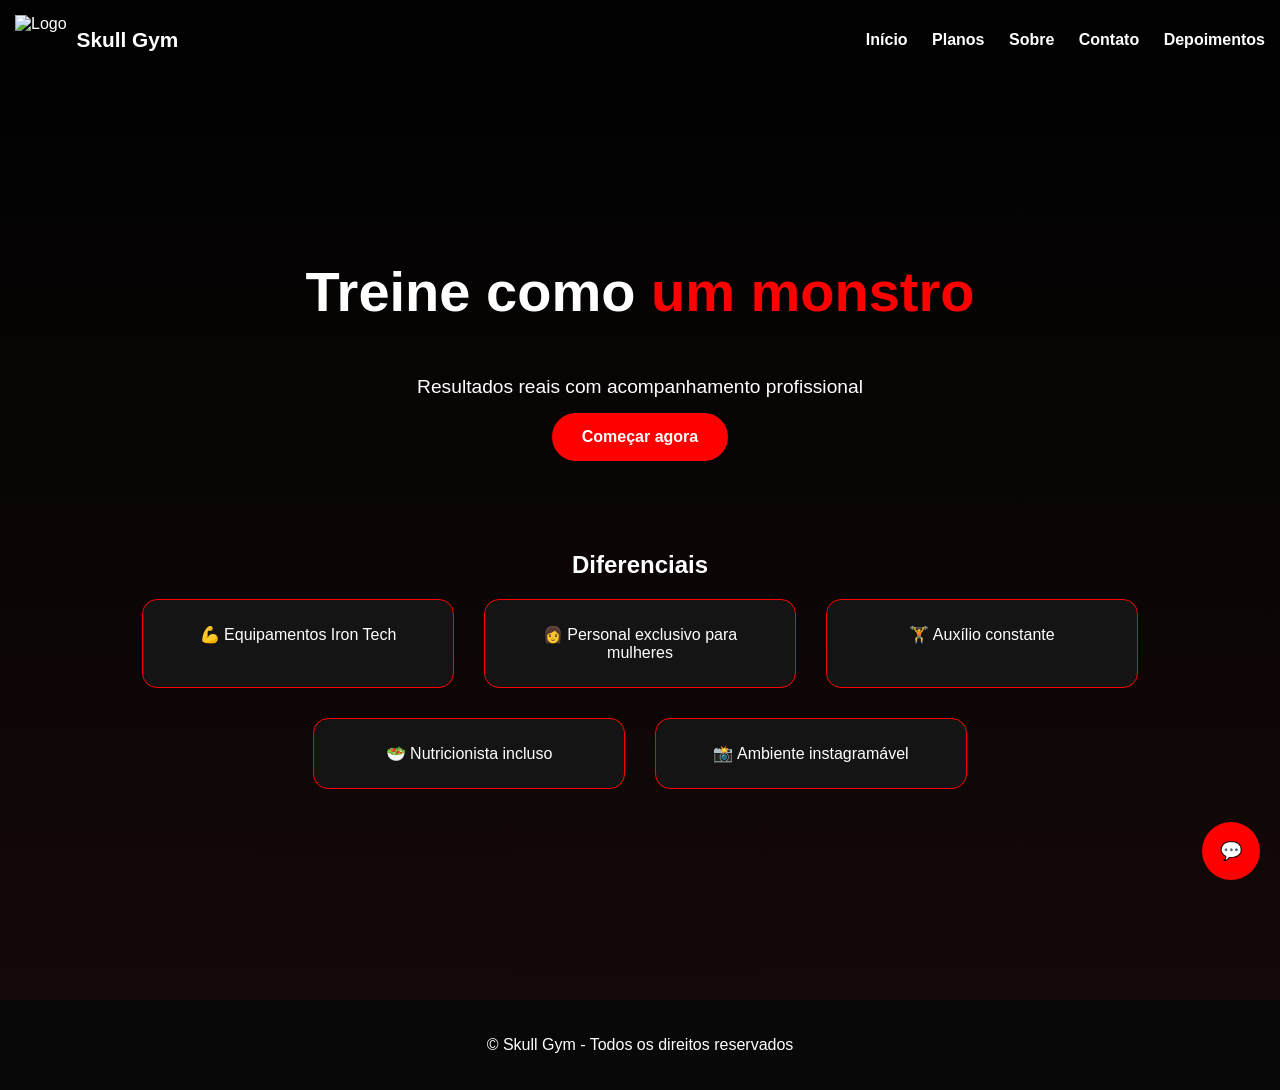
==== index.html @ 9f051b6b "Add files via upload" ====
<!DOCTYPE html>
<html lang="pt-br">
<head>
<meta charset="UTF-8">
<title>Skull Gym</title>
<link rel="stylesheet" href="style.css">
</head>

<body>

<nav>
    <div class="logo">
        <img src="skullgym/logo.png" alt="Logo">
        <span>Skull Gym</span>
    </div>

    <div class="menu">
        <a href="index.html">Início</a>
        <a href="planos.html">Planos</a>
        <a href="sobre.html">Sobre</a>
        <a href="contato.html">Contato</a>
        <a href="depoimentos.html">Depoimentos</a>
    </div>
</nav>

<header class="fundo">
    <h1>Treine como <span>um monstro</span></h1>
    <p>Resultados reais com acompanhamento profissional</p>

        <a class="btn"
    href="https://wa.me/5599999999999?text=Quero começar na Skull Gym">
    Começar agora
    </a>
    <div class="section">
    <h2>Diferenciais</h2>

    <div class="cards">
    <div class="card">💪 Equipamentos Iron Tech</div>
    <div class="card">👩 Personal exclusivo para mulheres</div>
    <div class="card">🏋️ Auxílio constante</div>
    <div class="card">🥗 Nutricionista incluso</div>
    <div class="card">📸 Ambiente instagramável</div>
    </div>
    </div>


</header>

<footer>
<p>© Skull Gym - Todos os direitos reservados</p>
</footer>


<a class="whatsapp"
href="https://wa.me/5599999999999?text=Quero saber mais">
💬
</a>

</body>
</html>
---- style.css ----
body {
    margin: 0;
    font-family: 'Segoe UI', sans-serif;
    background: #0b0b0b;
    color: #fff;
   
}

/* NAVBAR */
nav {
    background: rgba(0,0,0,0.95);
    padding: 15px;
    display: flex;
    justify-content: space-between;
    align-items: center;
}

/* LOGO */
.logo {
    display: flex;
    align-items: center;
}

.logo img {
    height: 50px;
    margin-right: 10px;
}

.logo span {
    font-size: 1.3rem;
    font-weight: bold;
    color: #ffffff;
}

/* MENU */
.menu a {
    color: #fff;
    margin-left: 20px;
    text-decoration: none;
    font-weight: bold;
    transition: 0.3s;
}

.menu a:hover {
    color: #ff0000;
}

/* HERO */
header {
    background: linear-gradient(rgba(0, 0, 0, 0.844), rgba(47, 1, 1, 0.26)),
    url('https://images.unsplash.com/photo-1583454110551-21f2fa2afe61') center/cover;
    height: 90vh;
    display: flex;
    flex-direction: column;
    justify-content: center;
    align-items: center;
    text-align: center; 
    min-height: 920px;
}

.fundo{
     background: linear-gradient(rgba(0, 0, 0, 0.844), rgba(47, 1, 1, 0.26)),
    url('https://images.unsplash.com/photo-1583454110551-21f2fa2afe61') center/cover;
    height: 90vh;
    display: flex;
    flex-direction: column;
    justify-content: center;
    align-items: center;
    text-align: center; 
    min-height: 920px;
}

header h1 {
    
    font-size: 3.5rem;
    color: #fff;
}

header span {
    color: #ff0000;
}

header p {
    margin: 15px 0;
    font-size: 1.2rem;
}

/* BOTÃO */
.btn {
    background: #ff0000;
    color: #fff;
    padding: 15px 30px;
    border-radius: 30px;
    text-decoration: none;
    font-weight: bold;
    transition: 0.3s;
}

.btn:hover {
    transform: scale(1.1);
}

/* SEÇÕES */
.section {
    padding: 70px 20px;
    text-align: center;
}

.section h2 {
    color: #ffffff;
}

/* CARDS */
.cards {
    display: flex;
    justify-content: center;
    flex-wrap: wrap;
    gap: 30px;
}

.card {
    background: #141414;
    padding: 25px;
    border-radius: 15px;
    width: 260px;
    transition: 0.3s;
    border: 1px solid #ff0000;
}

.card:hover {
    transform: translateY(-10px);
}

/* WHATSAPP */
.whatsapp {
    position: fixed;
    bottom: 20px;
    right: 20px;
    background: #ff0000;
    padding: 18px;
    border-radius: 50%;
    color: #fff;
    text-decoration: none;
    font-size: 18px;
}

/* FOOTER */
footer {
    background: #0000003b;
    padding: 20px;
    text-align: center;
   
    
}
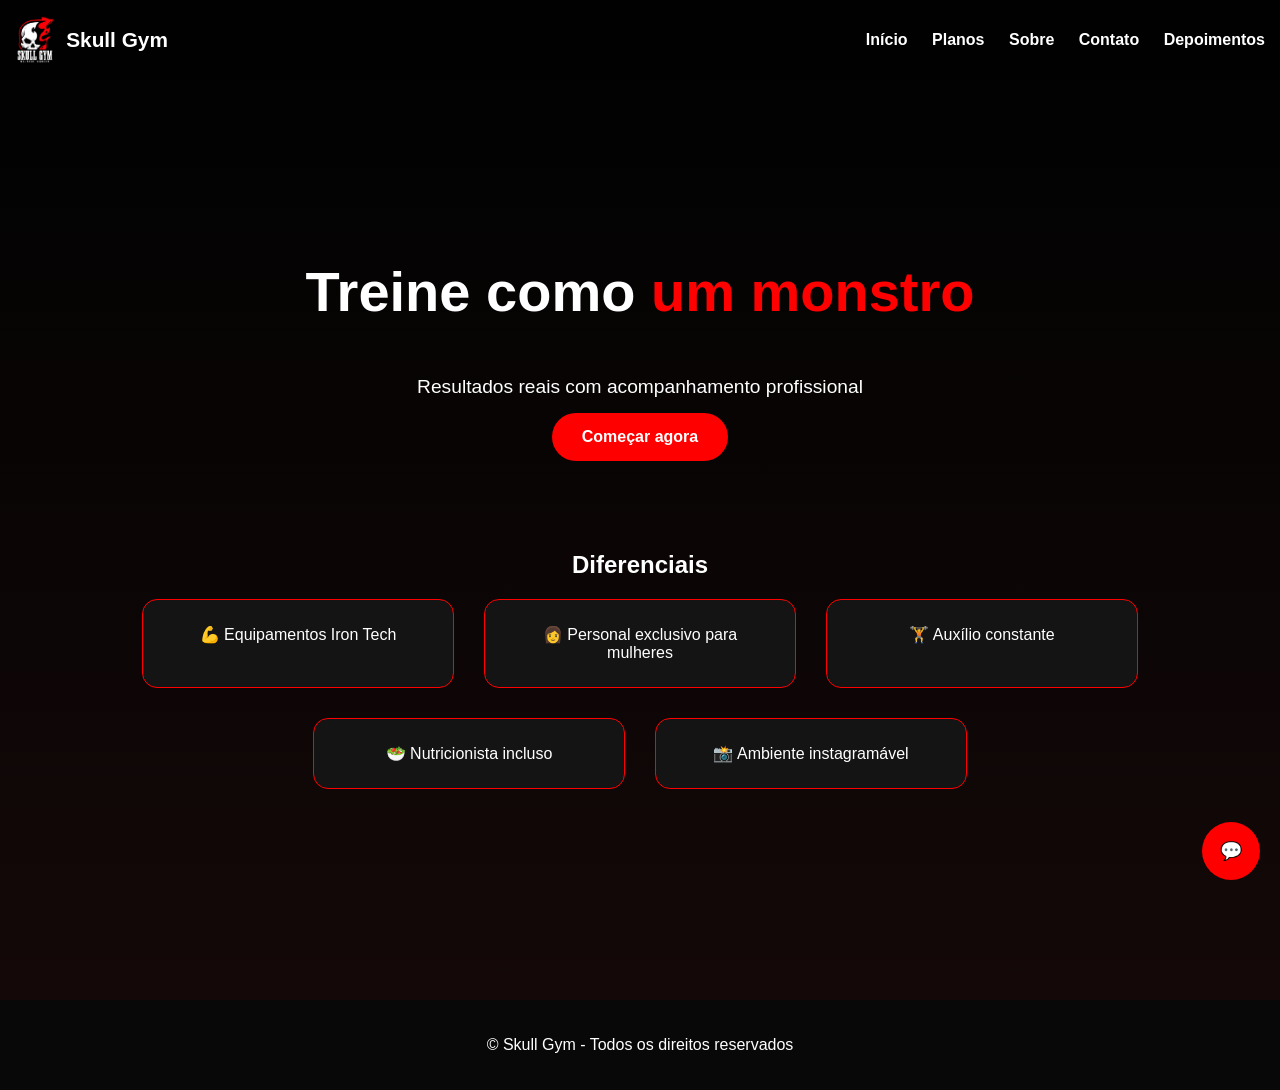
==== commit b74c15de: "Fix WhatsApp contact link in index.html Updated WhatsApp link in the header and footer." ====
--- a/index.html
+++ b/index.html
@@ -28,7 +28,7 @@
     <p>Resultados reais com acompanhamento profissional</p>
 
         <a class="btn"
-    href="https://wa.me/5599999999999?text=Quero começar na Skull Gym">
+    href="https://wa.me/5528999166566?text=Quero começar na Skull Gym">
     Começar agora
     </a>
     <div class="section">
@@ -57,4 +57,4 @@
 </a>
 
 </body>
-</html>+</html>
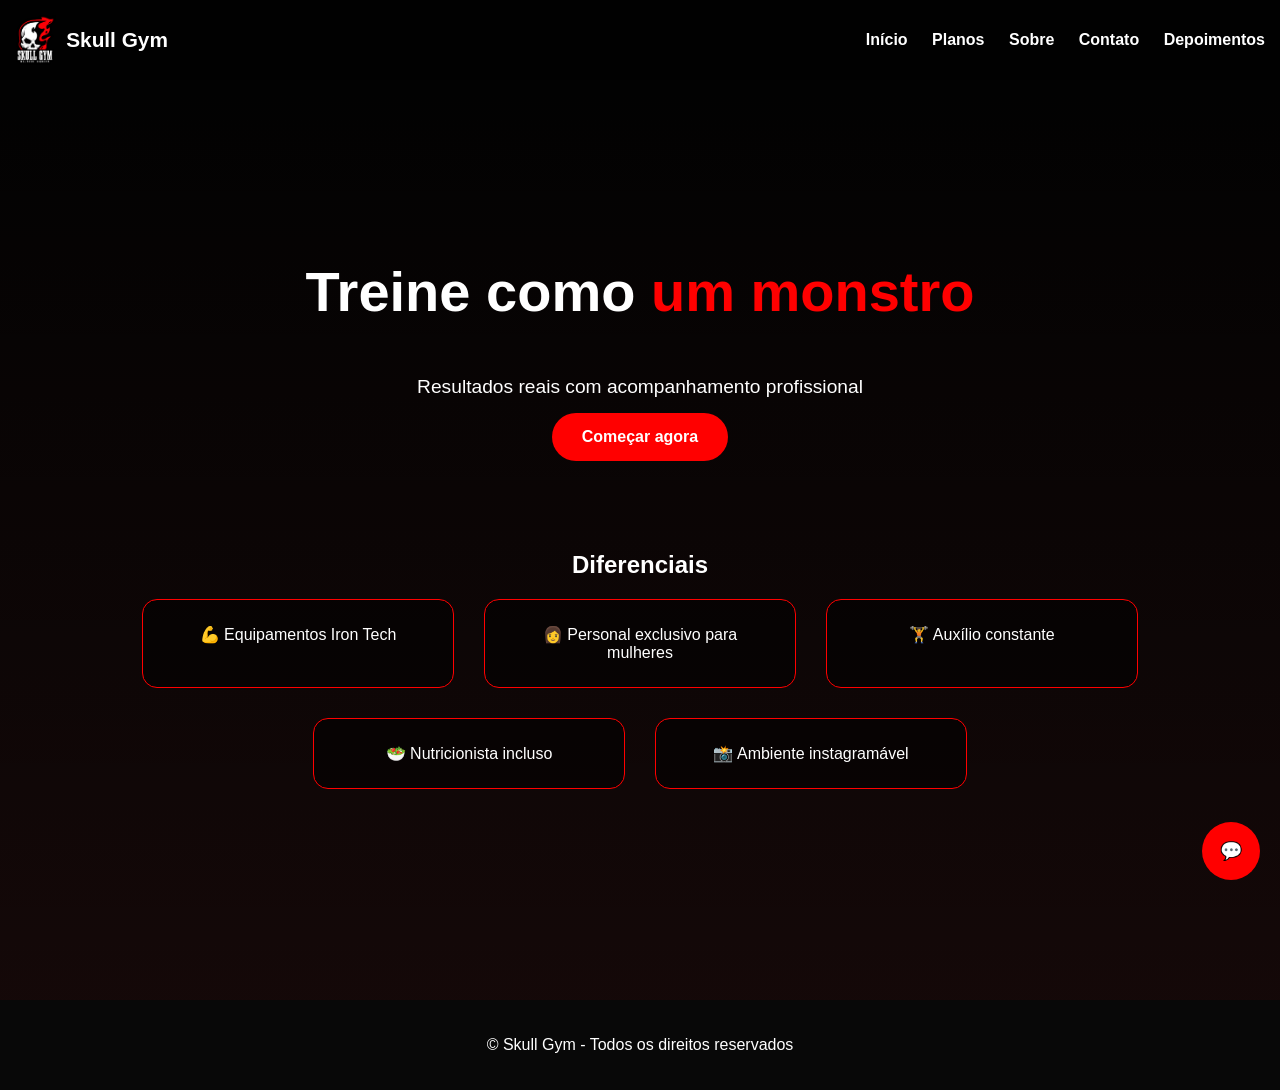
==== commit d88aa3c7: "Add files via upload" ====
--- a/index.html
+++ b/index.html
@@ -4,6 +4,7 @@
 <meta charset="UTF-8">
 <title>Skull Gym</title>
 <link rel="stylesheet" href="style.css">
+<meta name="viewport" content="width=device-width, initial-scale=1.0">
 </head>
 
 <body>
@@ -52,9 +53,9 @@
 
 
 <a class="whatsapp"
-href="https://wa.me/5599999999999?text=Quero saber mais">
+href="https://wa.me/5528999166566?text=Quero saber mais">
 💬
 </a>
 
 </body>
-</html>
+</html>
--- a/style.css
+++ b/style.css
@@ -72,7 +72,7 @@
 
 header h1 {
     
-    font-size: 3.5rem;
+    font-size: clamp(2rem, 5vw, 3.5rem);
     color: #fff;
 }
 
@@ -82,7 +82,7 @@
 
 header p {
     margin: 15px 0;
-    font-size: 1.2rem;
+    font-size: clamp(1rem, 2.5vw, 1.2rem);
 }
 
 /* BOTÃO */
@@ -119,7 +119,7 @@
 }
 
 .card {
-    background: #141414;
+    background: rgba(0, 0, 0, 0.5);
     padding: 25px;
     border-radius: 15px;
     width: 260px;
@@ -154,3 +154,86 @@
 }
 
 
+@media (max-width: 768px) {
+
+   
+
+    .menu {
+        display: block;
+        
+        gap: 10px;
+    }
+
+    .header h1 {
+        font-size: 2rem;
+    }
+
+    .header p {
+        font-size: 1rem;
+    }
+
+    .section {
+        padding: 50px 15px;
+    }
+
+}
+
+/* IMAGEM ANTES/DEPOIS */
+.before-after {
+    
+    gap: 8px;
+    justify-content: center;
+}
+
+.before-after img {
+    width: 100%;
+    max-width: 45%;
+    height: 140px;
+    object-fit: cover;
+    border-radius: 8px;
+}
+
+.before-after img:hover {
+    transform: scale(1.05);
+    transition: 0.3s;
+}
+/* ESTRELAS */
+.stars {
+    color: gold;
+    margin-bottom: 10px;
+    font-size: 1.2rem;
+}
+
+.depoimentosCard {
+   
+        background: rgba(0, 0, 0, 0.5);
+    padding: 25px;
+    border-radius: 15px;
+    width: 260px;
+    transition: 0.3s;
+    border: 1px solid #ff0000;
+    max-width: 300px;
+    margin: auto;
+}
+
+.depoimentosCards {
+
+    display: flex;
+    justify-content: center;
+    flex-wrap: wrap;
+    gap: 30px;
+                                        
+}
+
+/* CARD DEPOIMENTO */
+.depoimentosCard p {
+    font-style: italic;
+}
+
+.grid {
+    display: flex;
+    grid-template-columns: repeat(auto, minmax(280px, 1fr));
+    gap: 20px;
+    max-width: 1200px;
+    margin: auto;
+}
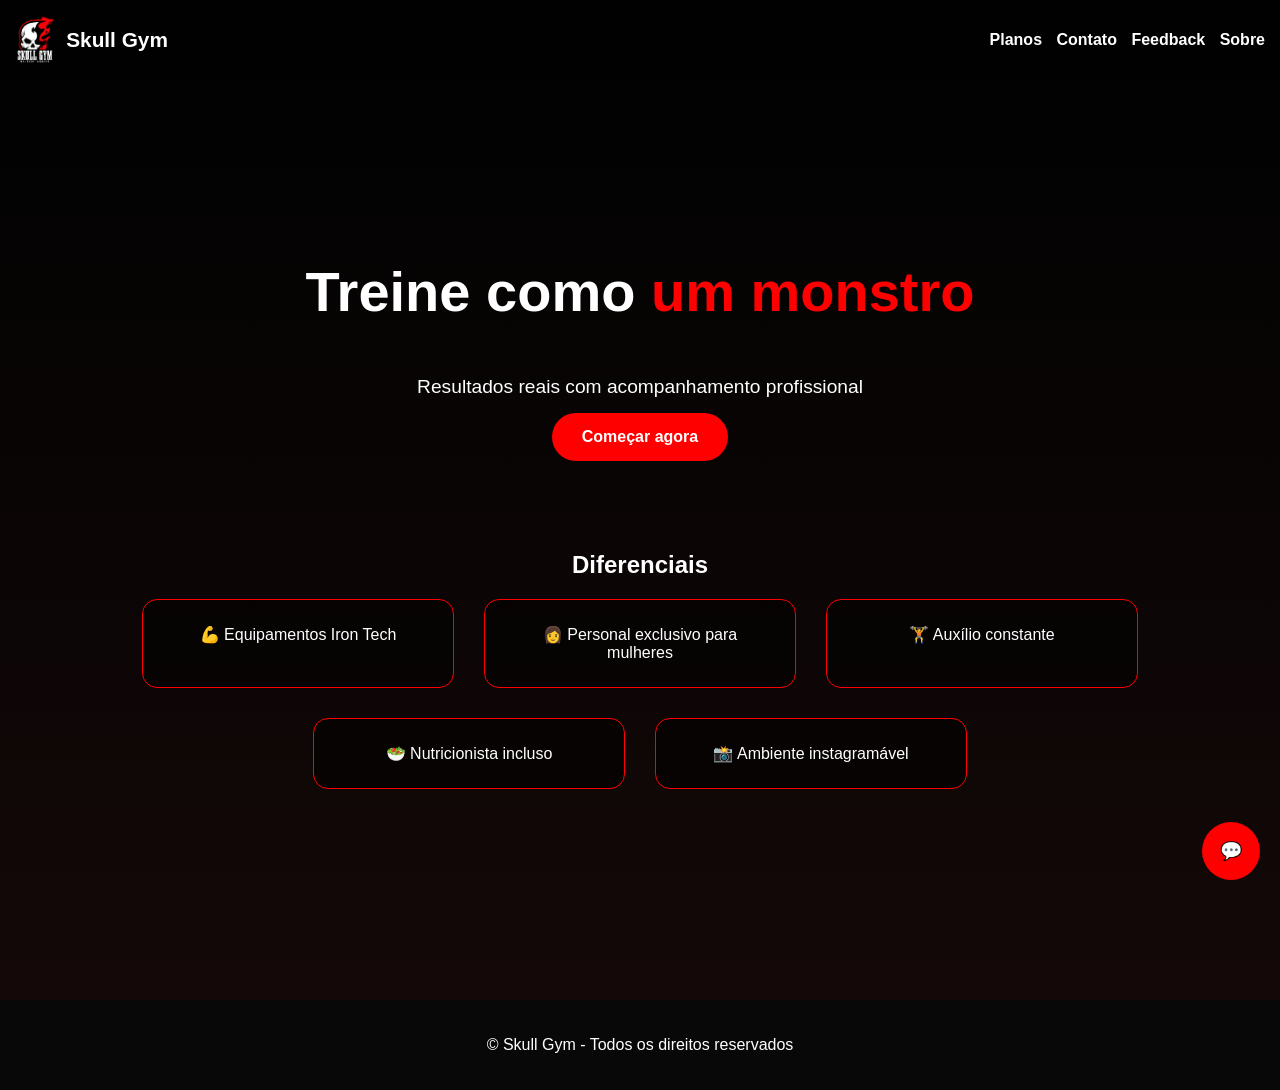
==== commit 7cb63baa: "Add files via upload" ====
--- a/index.html
+++ b/index.html
@@ -16,11 +16,11 @@
     </div>
 
     <div class="menu">
-        <a href="index.html">Início</a>
+        
         <a href="planos.html">Planos</a>
+        <a href="contato.html">Contato</a>
+        <a href="depoimentos.html">Feedback</a>
         <a href="sobre.html">Sobre</a>
-        <a href="contato.html">Contato</a>
-        <a href="depoimentos.html">Depoimentos</a>
     </div>
 </nav>
 
--- a/style.css
+++ b/style.css
@@ -35,7 +35,7 @@
 /* MENU */
 .menu a {
     color: #fff;
-    margin-left: 20px;
+    margin-left: 10px;
     text-decoration: none;
     font-weight: bold;
     transition: 0.3s;
@@ -68,10 +68,11 @@
     align-items: center;
     text-align: center; 
     min-height: 920px;
+    
 }
 
 header h1 {
-    
+   
     font-size: clamp(2rem, 5vw, 3.5rem);
     color: #fff;
 }
@@ -102,6 +103,7 @@
 
 /* SEÇÕES */
 .section {
+    
     padding: 70px 20px;
     text-align: center;
 }
@@ -222,6 +224,7 @@
     justify-content: center;
     flex-wrap: wrap;
     gap: 30px;
+    
                                         
 }
 
@@ -230,10 +233,3 @@
     font-style: italic;
 }
 
-.grid {
-    display: flex;
-    grid-template-columns: repeat(auto, minmax(280px, 1fr));
-    gap: 20px;
-    max-width: 1200px;
-    margin: auto;
-}
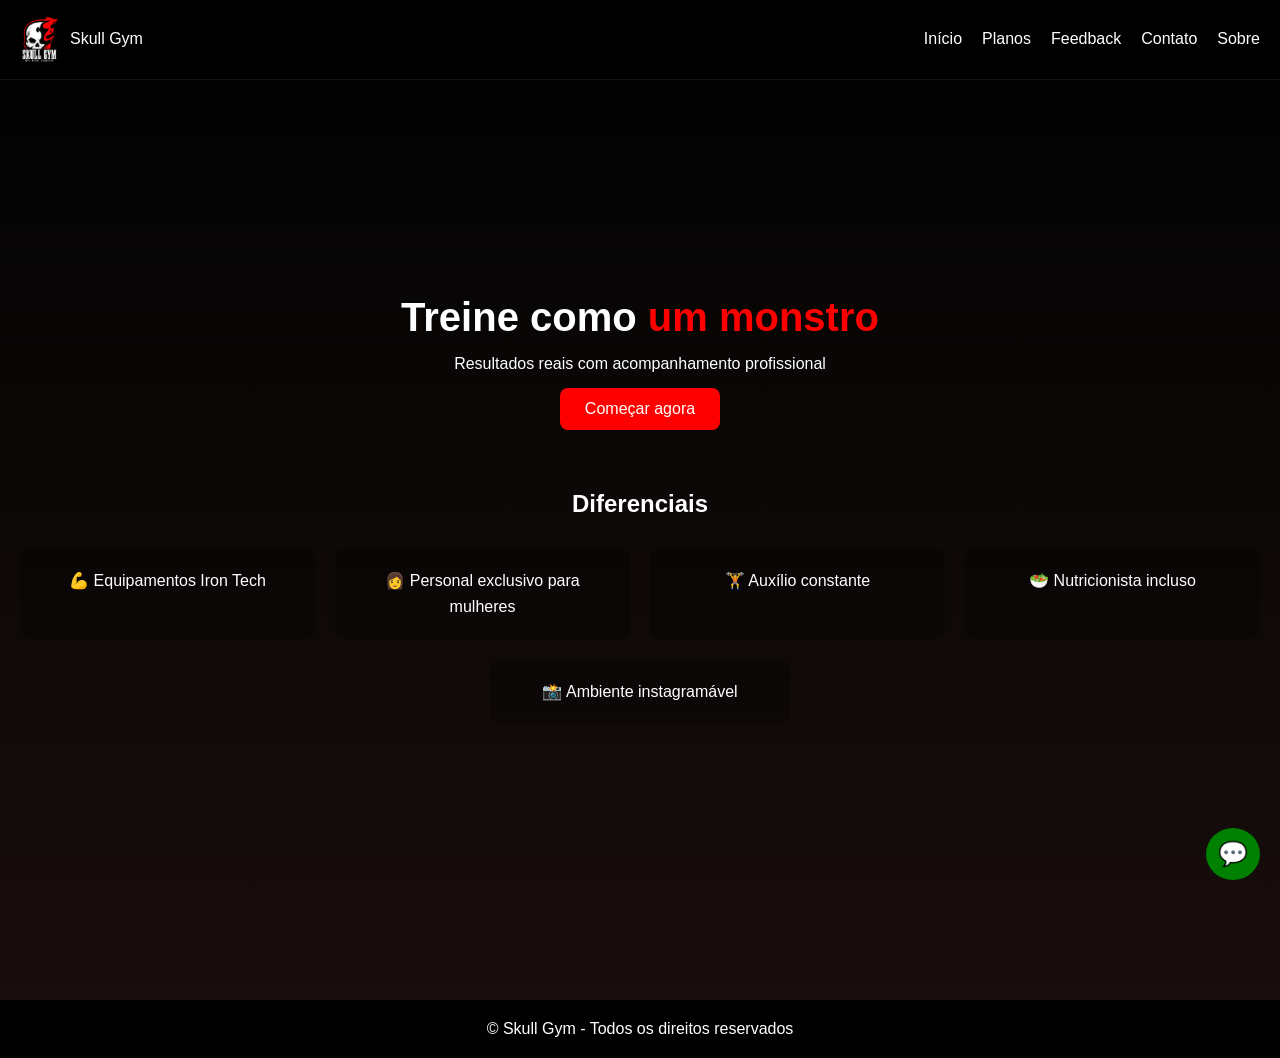
==== commit c6097127: "Add files via upload" ====
--- a/index.html
+++ b/index.html
@@ -9,53 +9,80 @@
 
 <body>
 
-<nav>
+<!-- NAVBAR -->
+<header>
+  <nav class="navbar">
+    
     <div class="logo">
-        <img src="skullgym/logo.png" alt="Logo">
-        <span>Skull Gym</span>
+      <img src="skullgym/logo.png" alt="Logo">
+      <span>Skull Gym</span>
     </div>
 
-    <div class="menu">
-        
-        <a href="planos.html">Planos</a>
-        <a href="contato.html">Contato</a>
-        <a href="depoimentos.html">Feedback</a>
-        <a href="sobre.html">Sobre</a>
+    <div class="menu-toggle" id="menu-toggle">☰</div>
+
+    <div class="menu" id="menu">
+     <a href="index.html">Início</a>
+      <a href="planos.html">Planos</a>
+      <a href="depoimentos.html">Feedback</a>
+      <a href="contato.html">Contato</a>
+      <a href="sobre.html">Sobre</a>
     </div>
-</nav>
 
-<header class="fundo">
+  </nav>
+</header>
+
+<!-- CONTEÚDO -->
+<main>
+
+<!-- HERO -->
+<section class="fundo">
     <h1>Treine como <span>um monstro</span></h1>
     <p>Resultados reais com acompanhamento profissional</p>
 
-        <a class="btn"
+    <a class="btn"
     href="https://wa.me/5528999166566?text=Quero começar na Skull Gym">
     Começar agora
     </a>
-    <div class="section">
+
+    <!-- DIFERENCIAIS -->
+<section class="section">
     <h2>Diferenciais</h2>
 
     <div class="cards">
-    <div class="card">💪 Equipamentos Iron Tech</div>
-    <div class="card">👩 Personal exclusivo para mulheres</div>
-    <div class="card">🏋️ Auxílio constante</div>
-    <div class="card">🥗 Nutricionista incluso</div>
-    <div class="card">📸 Ambiente instagramável</div>
+        <div class="card">💪 Equipamentos Iron Tech</div>
+        <div class="card">👩 Personal exclusivo para mulheres</div>
+        <div class="card">🏋️ Auxílio constante</div>
+        <div class="card">🥗 Nutricionista incluso</div>
+        <div class="card">📸 Ambiente instagramável</div>
     </div>
-    </div>
+</section>
+</section>
 
 
-</header>
 
+</main>
+
+<!-- FOOTER -->
 <footer>
 <p>© Skull Gym - Todos os direitos reservados</p>
 </footer>
 
-
+<!-- WHATSAPP -->
 <a class="whatsapp"
 href="https://wa.me/5528999166566?text=Quero saber mais">
 💬
 </a>
 
+<!-- SCRIPT MENU -->
+<script>
+const toggle = document.getElementById("menu-toggle");
+const menu = document.getElementById("menu");
+
+toggle.addEventListener("click", () => {
+  menu.classList.toggle("active");
+  
+});
+</script>
+
 </body>
 </html>
--- a/style.css
+++ b/style.css
@@ -1,52 +1,112 @@
+/* RESET */
+* {
+    margin: 0;
+    padding: 0;
+    box-sizing: border-box;
+}
+
 body {
-    margin: 0;
-    font-family: 'Segoe UI', sans-serif;
-    background: #0b0b0b;
-    color: #fff;
-   
+    font-family: Arial, sans-serif;
+    background: #111;
+    color: white;
+    padding-top: 80px; /* IMPORTANTE: evita sobreposição do menu */
 }
 
 /* NAVBAR */
-nav {
-    background: rgba(0,0,0,0.95);
-    padding: 15px;
+.navbar {
+    position: fixed;
+    top: 0;
+    width: 100%;
+    background: black;
     display: flex;
     justify-content: space-between;
     align-items: center;
-}
-
-/* LOGO */
+    padding: 15px 20px;
+    z-index: 1000;
+}
+
 .logo {
     display: flex;
     align-items: center;
+    gap: 10px;
 }
 
 .logo img {
-    height: 50px;
-    margin-right: 10px;
-}
-
-.logo span {
-    font-size: 1.3rem;
-    font-weight: bold;
-    color: #ffffff;
-}
-
-/* MENU */
+    width: 40px;
+}
+
+.menu {
+    display: flex;
+    gap: 20px;
+}
+
 .menu a {
-    color: #fff;
-    margin-left: 10px;
+    color: white;
     text-decoration: none;
-    font-weight: bold;
     transition: 0.3s;
 }
 
 .menu a:hover {
-    color: #ff0000;
+    color: red;
+}
+
+/* BOTÃO HAMBURGUER */
+.menu-toggle {
+    display: none;
+    font-size: 28px;
+    cursor: pointer;
 }
 
 /* HERO */
-header {
+.fundo {
+      background: linear-gradient(rgba(0, 0, 0, 0.844), rgba(47, 1, 1, 0.26)),
+    url('https://images.unsplash.com/photo-1583454110551-21f2fa2afe61') center/cover;
+    height: 90vh;
+    display: flex;
+    flex-direction: column;
+    justify-content: center;
+    align-items: center;
+    text-align: center; 
+    min-height: 920px;
+
+    
+}
+
+.fundo h1 {
+    font-size: 2.5rem;
+}
+
+.fundo span {
+    color: red;
+}
+
+.fundo p {
+    margin: 15px 0;
+}
+
+.btn {
+    display: inline-block;
+    padding: 12px 25px;
+    background: red;
+    color: white;
+    text-decoration: none;
+    border-radius: 8px;
+    transition: 0.3s;
+}
+
+.btn:hover {
+    background: darkred;
+}
+
+/* SEÇÕES */
+.section {
+    padding: 60px 20px;
+    text-align: center;
+  
+    
+}
+
+.section2 {
     background: linear-gradient(rgba(0, 0, 0, 0.844), rgba(47, 1, 1, 0.26)),
     url('https://images.unsplash.com/photo-1583454110551-21f2fa2afe61') center/cover;
     height: 90vh;
@@ -55,11 +115,11 @@
     justify-content: center;
     align-items: center;
     text-align: center; 
-    min-height: 920px;
-}
-
-.fundo{
-     background: linear-gradient(rgba(0, 0, 0, 0.844), rgba(47, 1, 1, 0.26)),
+    min-height: 1400px;
+}
+
+.section3 {
+    background: linear-gradient(rgba(0, 0, 0, 0.844), rgba(47, 1, 1, 0.26)),
     url('https://images.unsplash.com/photo-1583454110551-21f2fa2afe61') center/cover;
     height: 90vh;
     display: flex;
@@ -67,169 +127,170 @@
     justify-content: center;
     align-items: center;
     text-align: center; 
-    min-height: 920px;
-    
-}
-
-header h1 {
-   
-    font-size: clamp(2rem, 5vw, 3.5rem);
-    color: #fff;
-}
-
-header span {
-    color: #ff0000;
-}
-
-header p {
-    margin: 15px 0;
-    font-size: clamp(1rem, 2.5vw, 1.2rem);
-}
-
-/* BOTÃO */
-.btn {
-    background: #ff0000;
-    color: #fff;
-    padding: 15px 30px;
-    border-radius: 30px;
-    text-decoration: none;
-    font-weight: bold;
-    transition: 0.3s;
-}
-
-.btn:hover {
-    transform: scale(1.1);
-}
-
-/* SEÇÕES */
-.section {
-    
-    padding: 70px 20px;
-    text-align: center;
-}
-
-.section h2 {
-    color: #ffffff;
+    min-height: 1100px;
 }
 
 /* CARDS */
 .cards {
     display: flex;
-    justify-content: center;
+    flex-wrap: wrap;
+    gap: 20px;
+    justify-content: center;
+    margin-top: 30px;
+}
+
+.card {
+    flex: 1 1 250px;
+    max-width: 300px;
+    background: #00000045;
+    padding: 20px;
+    border-radius: 10px;
+    transition: 0.3s;
+}
+
+.card:hover {
+    transform: scale(1.05);
+}
+
+/* DEPOIMENTOS */
+.depoimentosCards {
+    display: flex;
     flex-wrap: wrap;
     gap: 30px;
-}
-
-.card {
+    justify-content: center;
+}
+
+.depoimentosCard {
+    flex: 1 1 260px;
+    max-width: 300px;
+    width: 260px;
     background: rgba(0, 0, 0, 0.5);
     padding: 25px;
     border-radius: 15px;
-    width: 260px;
-    transition: 0.3s;
-    border: 1px solid #ff0000;
-}
-
-.card:hover {
-    transform: translateY(-10px);
-}
-
-/* WHATSAPP */
+    border: 1px solid red;
+    margin: auto;
+}
+
+.depoimentosCard p {
+    font-style: italic;
+}
+
+/* ESTRELAS */
+.stars {
+    color: gold;
+    margin-bottom: 10px;
+}
+
+/* ANTES E DEPOIS */
+.before-after {
+    
+    gap: 10px;
+    justify-content: center;
+}
+
+.before-after img {
+    width: 100%;
+    max-width: 48%;
+    height: 140px;
+    border-radius: 8px;
+    transition: 0.3s;
+}
+
+.before-after img:hover {
+    transform: scale(1.05);
+}
+
+/* WHATSAPP FLOAT */
 .whatsapp {
     position: fixed;
     bottom: 20px;
     right: 20px;
-    background: #ff0000;
-    padding: 18px;
+    background: green;
+    color: white;
+    font-size: 24px;
+    padding: 12px;
     border-radius: 50%;
-    color: #fff;
     text-decoration: none;
-    font-size: 18px;
 }
 
 /* FOOTER */
 footer {
-    background: #0000003b;
+    text-align: center;
     padding: 20px;
-    text-align: center;
-   
-    
-}
-
+    background: black;
+}
+
+/* ========================= */
+/* 📱 RESPONSIVO */
+/* ========================= */
 
 @media (max-width: 768px) {
 
-   
+    .menu-toggle {
+        display: block;
+    }
 
     .menu {
-        display: block;
-        
-        gap: 10px;
-    }
-
-    .header h1 {
-        font-size: 2rem;
-    }
-
-    .header p {
-        font-size: 1rem;
-    }
-
-    .section {
-        padding: 50px 15px;
-    }
-
-}
-
-/* IMAGEM ANTES/DEPOIS */
-.before-after {
-    
-    gap: 8px;
-    justify-content: center;
-}
-
-.before-after img {
-    width: 100%;
-    max-width: 45%;
-    height: 140px;
-    object-fit: cover;
-    border-radius: 8px;
-}
-
-.before-after img:hover {
-    transform: scale(1.05);
-    transition: 0.3s;
-}
-/* ESTRELAS */
-.stars {
-    color: gold;
+        position: absolute;
+        top: 70px;
+        right: 0;
+        background: black;
+        flex-direction: column;
+        width: 200px;
+        display: none;
+        padding: 20px;
+    }
+
+    .menu.active {
+        display: flex;
+    }
+
+    .fundo h1 {
+        font-size: 1.8rem;
+    }
+
+    .before-after {
+        flex-direction: column;
+        align-items: center;
+    }
+
+    .before-after img {
+        max-width: 40%;
+    }
+}
+
+#cardDestaque {
+    border: 2px solid red;
+    
+}
+
+#cardDestaque:hover {
+    transform: scale(1.05);
+    box-shadow: 0 0 15px red;
+}
+
+.card h3 {
     margin-bottom: 10px;
-    font-size: 1.2rem;
+}
+
+.card p {
+    margin-bottom: 10px;
+}
+
+.section .card {
+    line-height: 1.6;
 }
 
 .depoimentosCard {
-   
-        background: rgba(0, 0, 0, 0.5);
-    padding: 25px;
-    border-radius: 15px;
-    width: 260px;
-    transition: 0.3s;
-    border: 1px solid #ff0000;
-    max-width: 300px;
-    margin: auto;
-}
-
-.depoimentosCards {
-
-    display: flex;
-    justify-content: center;
-    flex-wrap: wrap;
-    gap: 30px;
-    
-                                        
-}
-
-/* CARD DEPOIMENTO */
-.depoimentosCard p {
-    font-style: italic;
-}
-
+    transition: transform 0.3s ease, box-shadow 0.3s ease;
+}
+
+.depoimentosCard {
+    transition: transform 0.3s ease, box-shadow 0.3s ease;
+}
+
+ .depoimentosCard:hover {
+    transform: scale(1.05);
+    box-shadow: 0 0 15px red;
+}
+
